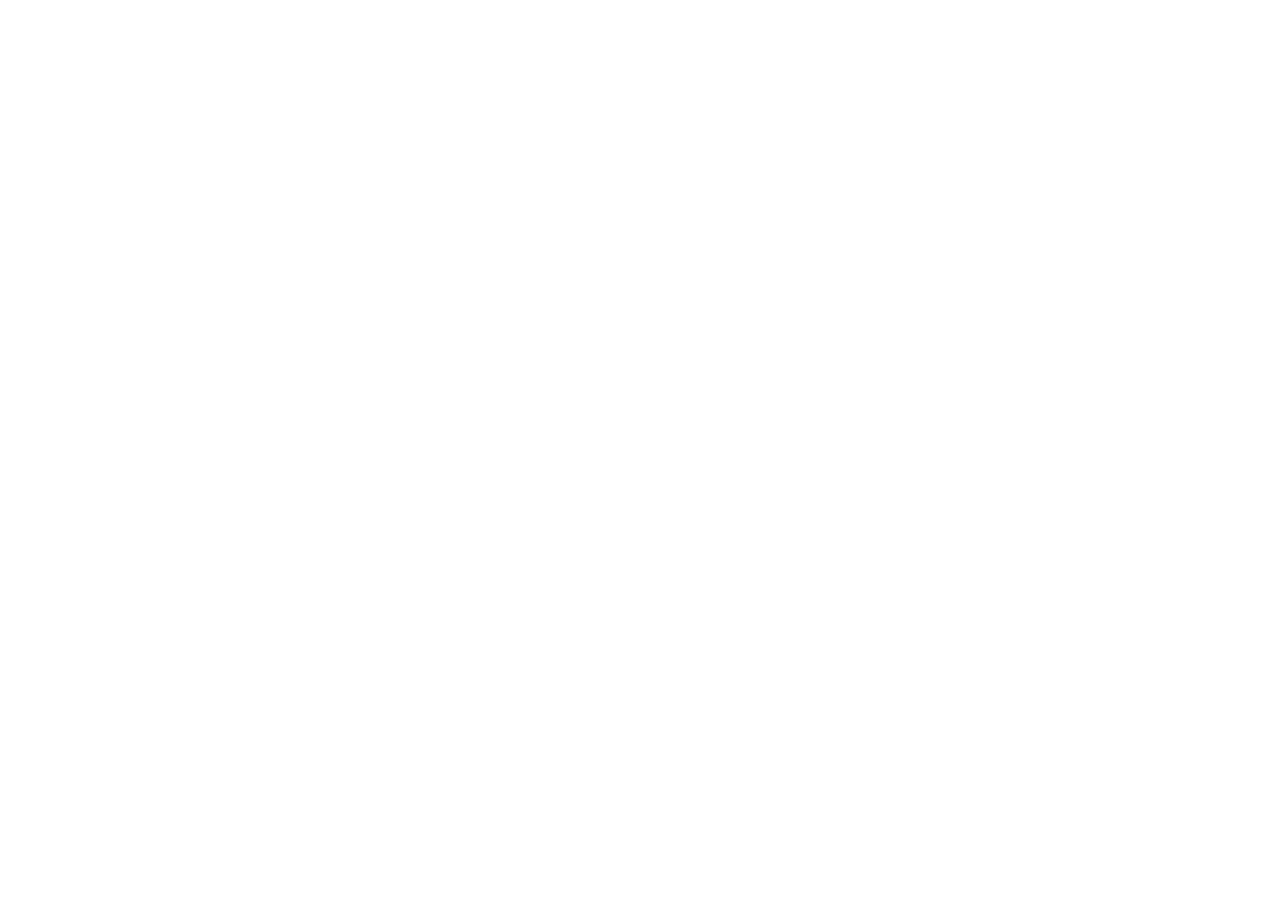
==== berita.html @ 73cecdc0 "added berita.html / working on it" ====
<!doctype html>
<html lang="en">
  <head>
    <meta charset="utf-8">
    <meta name="viewport" content="width=device-width, initial-scale=1">
    <title>Berita</title>
    <link href="https://cdn.jsdelivr.net/npm/bootstrap@5.3.0/dist/css/bootstrap.min.css" rel="stylesheet" integrity="sha384-9ndCyUaIbzAi2FUVXJi0CjmCapSmO7SnpJef0486qhLnuZ2cdeRhO02iuK6FUUVM" crossorigin="anonymous">
    <link rel="stylesheet" href="style/css/style.css">
  </head>
  <body>
    
    <!--Navbar-->
    <div class="sticky-top bg-white" id="navbar"></div>
    <!-- End of Navbar -->



    <!-- Footer -->
    <div class="" id="footer"></div>
    <!-- End of Footer -->

    <script src="https://cdn.jsdelivr.net/npm/bootstrap@5.3.0/dist/js/bootstrap.bundle.min.js" integrity="sha384-geWF76RCwLtnZ8qwWowPQNguL3RmwHVBC9FhGdlKrxdiJJigb/j/68SIy3Te4Bkz" crossorigin="anonymous"></script>
    <!--jquery-->
    <script src="https://code.jquery.com/jquery-3.7.0.min.js" integrity="sha256-2Pmvv0kuTBOenSvLm6bvfBSSHrUJ+3A7x6P5Ebd07/g=" crossorigin="anonymous"></script>
    <script src="style/js/style.js"></script>
  </body>
</html>
---- style/css/style.css ----
@import url('https://fonts.googleapis.com/css2?family=Inter:wght@100;200;300;400;500;600;700;800;900&display=swap');
@import url('https://fonts.googleapis.com/css2?family=Cairo:wght@200&display=swap');

body {
  font-family: 'Inter', sans-serif;
}


main {
  width: 100vw;
  height: 100vh;
  background-image: url('/assets/bg-main.jpg');
  background-repeat: no-repeat;
  background-position: center;
  background-size: cover;
  background-attachment: fixed;
}

a {
  color: black;
}

a:hover {
  color: black;
  font-weight: bold;
  transition: 0.2s;
}

.text-styp h1{
  font-size: 100px;
}

.news-img img {
  width: 640px;
  height: 320px;
}
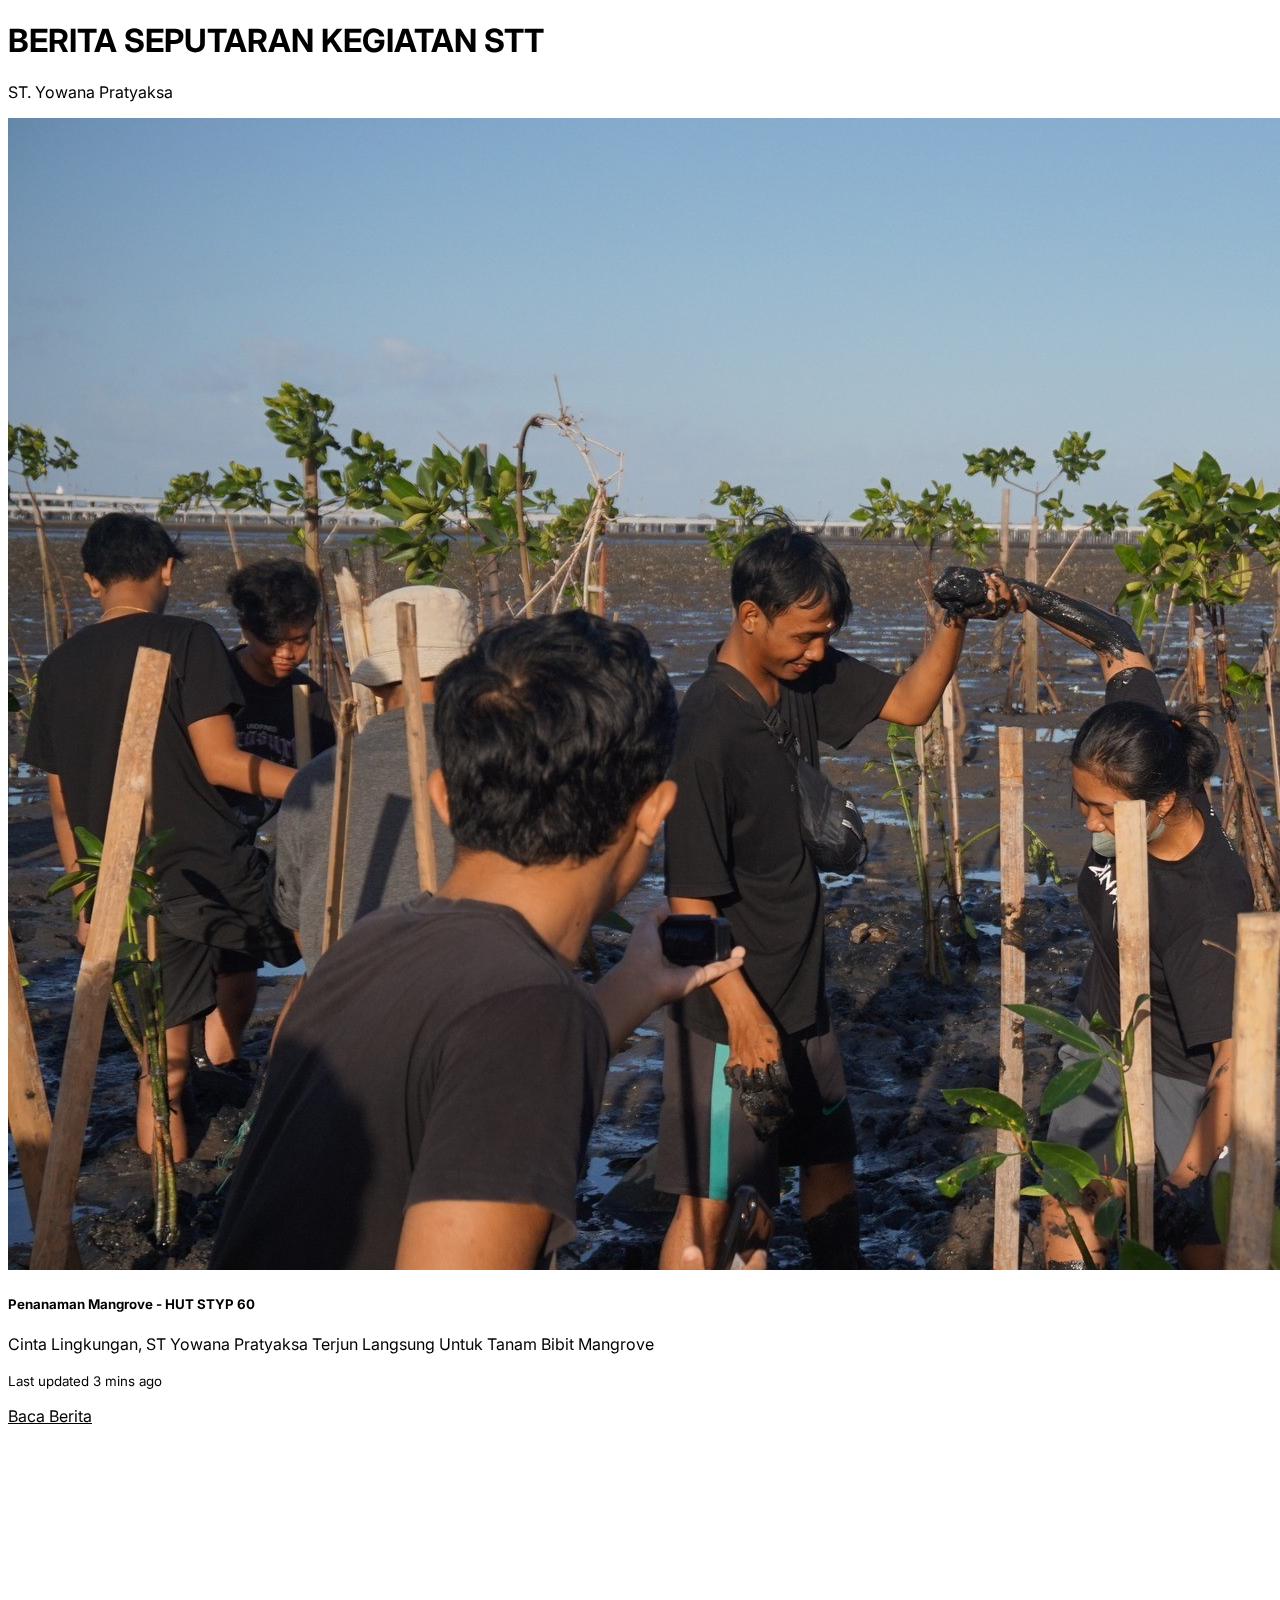
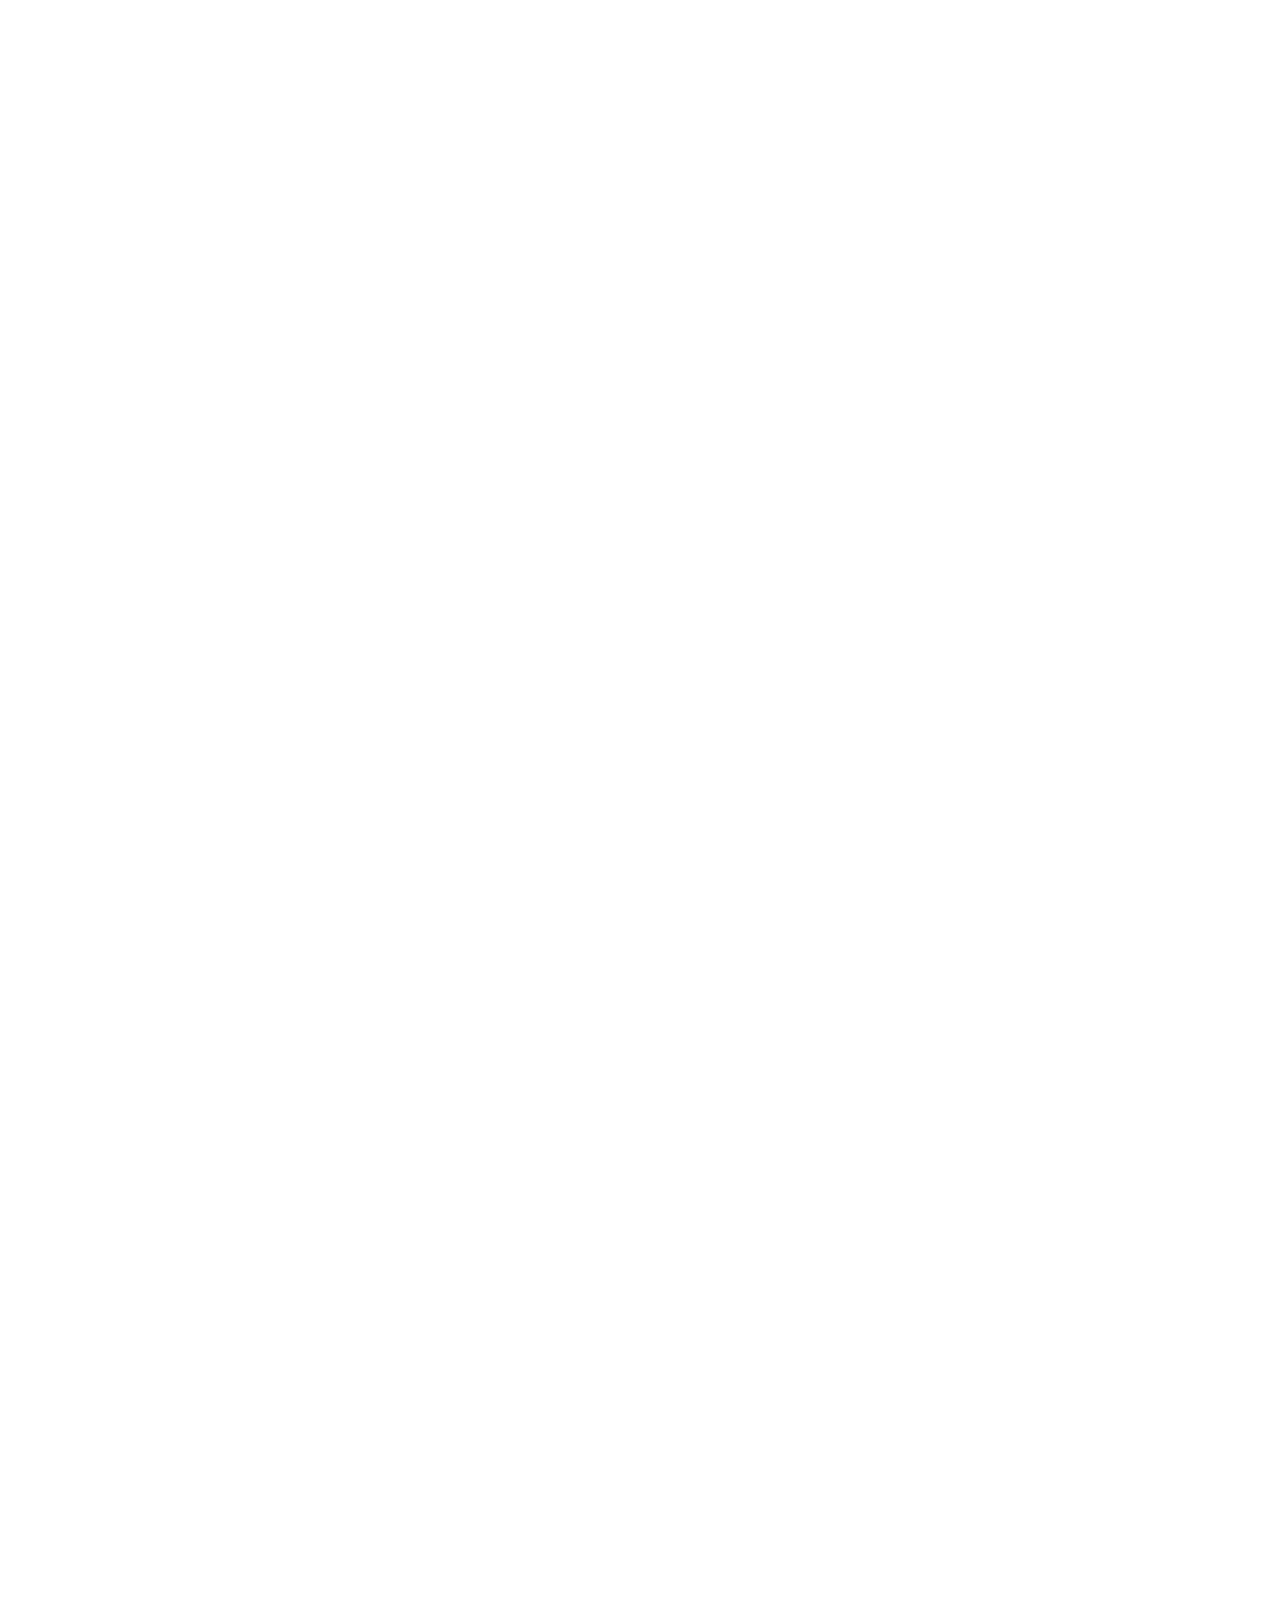
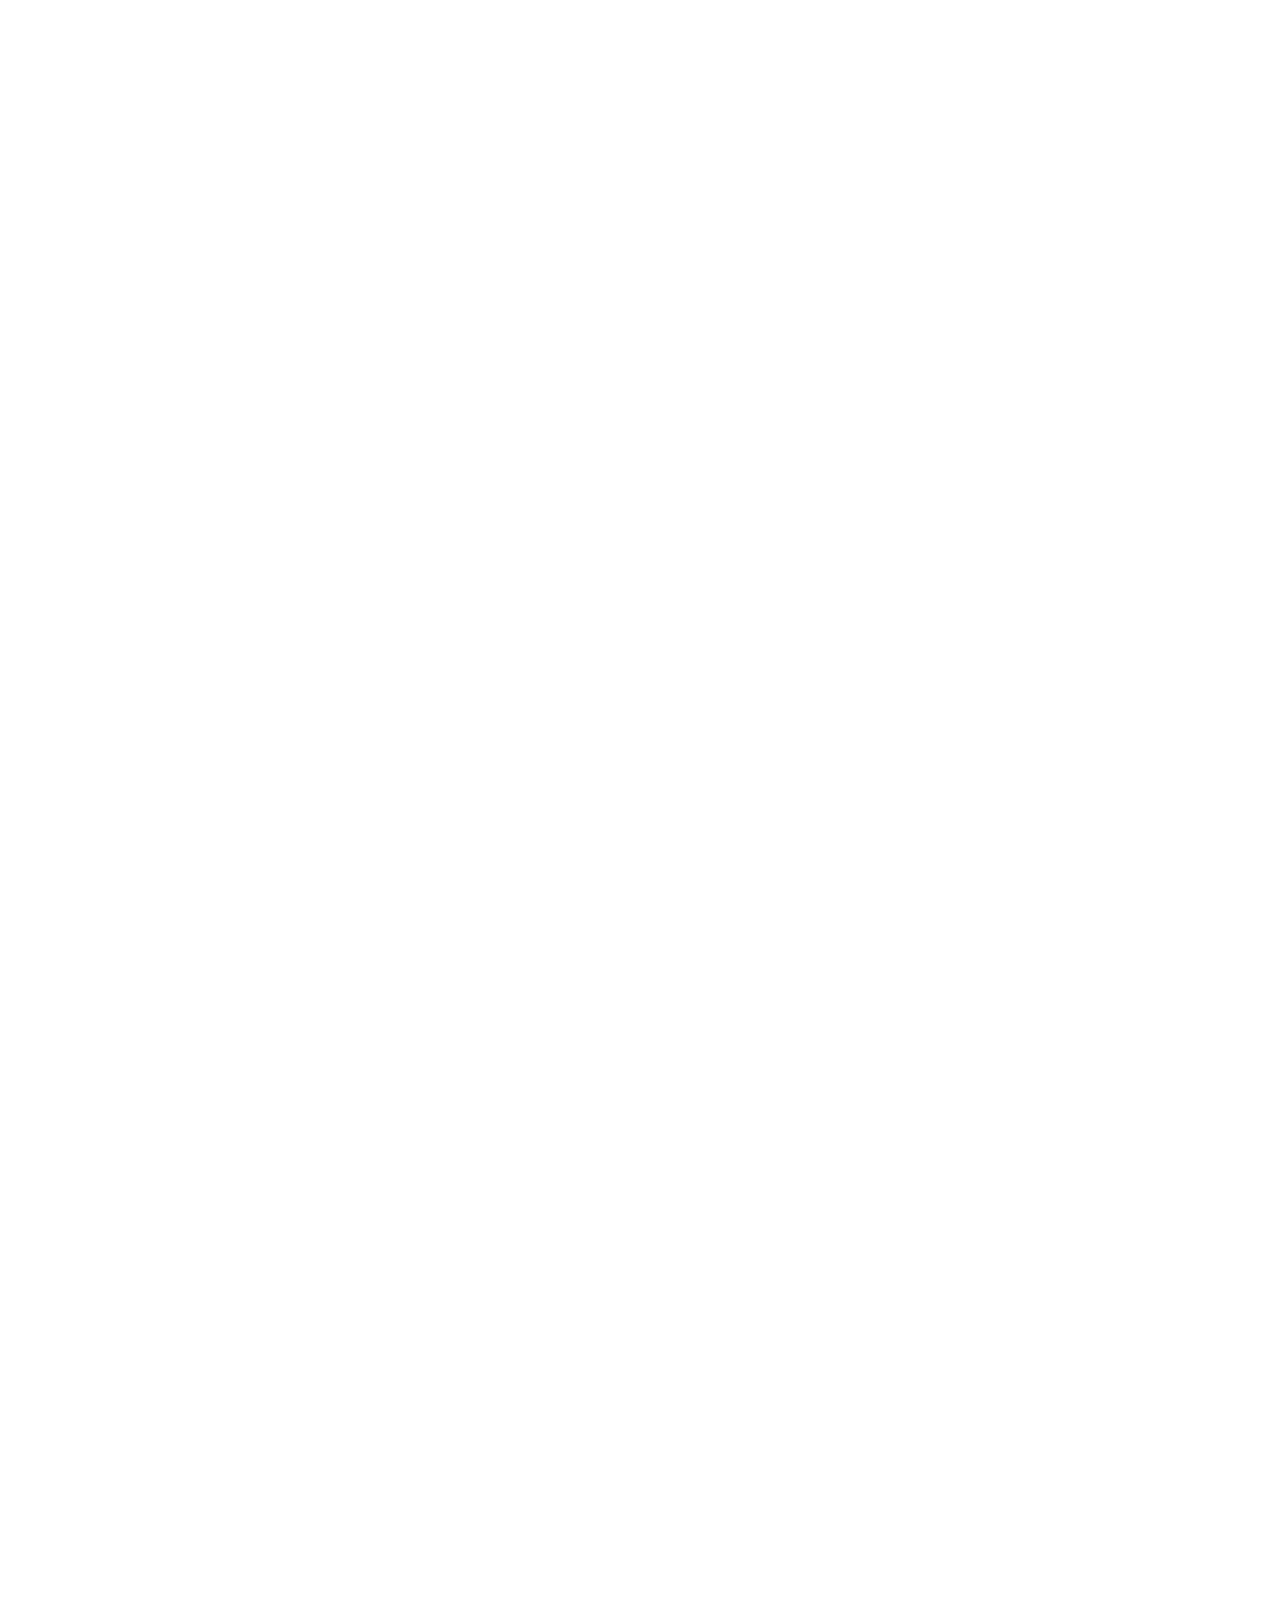
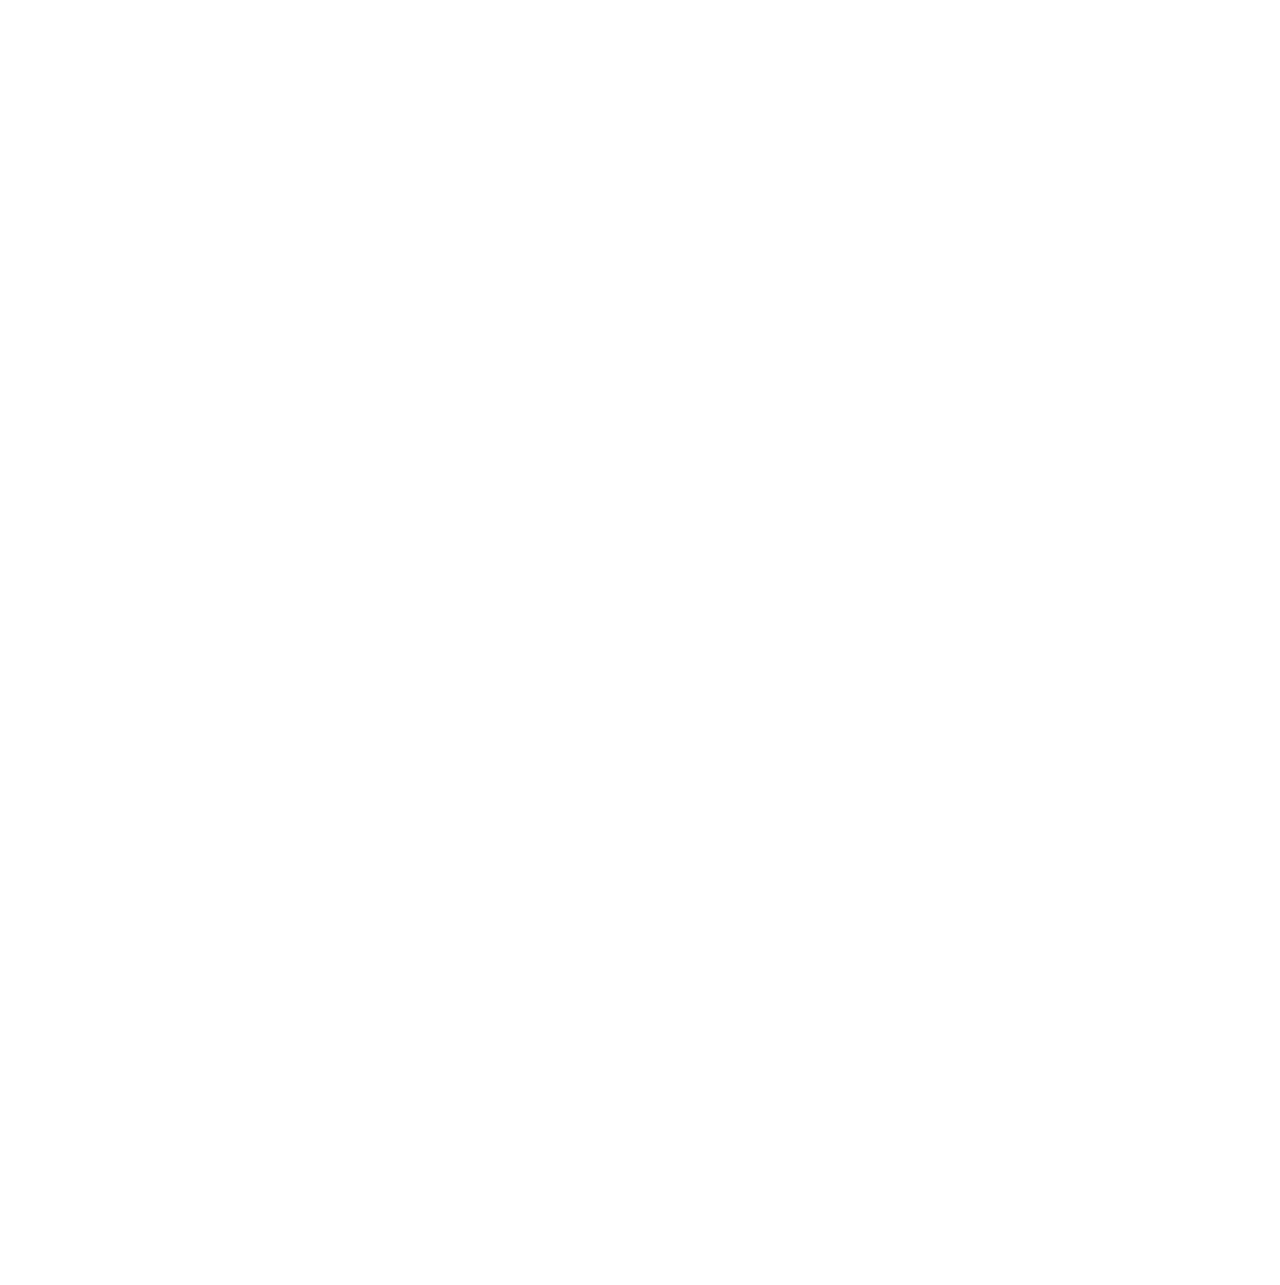
==== commit 69efa2d0: "add animation & fix bug from animation" ====
--- a/berita.html
+++ b/berita.html
@@ -1,27 +1,126 @@
-<!doctype html>
+<!DOCTYPE html>
 <html lang="en">
   <head>
-    <meta charset="utf-8">
-    <meta name="viewport" content="width=device-width, initial-scale=1">
+    <meta charset="utf-8" />
+    <meta name="viewport" content="width=device-width, initial-scale=1" />
     <title>Berita</title>
-    <link href="https://cdn.jsdelivr.net/npm/bootstrap@5.3.0/dist/css/bootstrap.min.css" rel="stylesheet" integrity="sha384-9ndCyUaIbzAi2FUVXJi0CjmCapSmO7SnpJef0486qhLnuZ2cdeRhO02iuK6FUUVM" crossorigin="anonymous">
-    <link rel="stylesheet" href="style/css/style.css">
+    <!-- AOS -->
+    <link rel="stylesheet" href="https://unpkg.com/aos@next/dist/aos.css" />
+    <link rel="stylesheet" href="style/css/style.css" />
+
+    <script src="https://code.jquery.com/jquery-3.7.0.min.js" integrity="sha256-2Pmvv0kuTBOenSvLm6bvfBSSHrUJ+3A7x6P5Ebd07/g=" crossorigin="anonymous"></script>
+
+    <!-- Bootstrap -->
+    <link href="https://cdn.jsdelivr.net/npm/bootstrap@5.3.0-alpha3/dist/css/bootstrap.min.css" rel="stylesheet" integrity="sha384-KK94CHFLLe+nY2dmCWGMq91rCGa5gtU4mk92HdvYe+M/SXH301p5ILy+dN9+nJOZ" crossorigin="anonymous" />
+    <script src="https://cdn.jsdelivr.net/npm/bootstrap@5.3.0-alpha3/dist/js/bootstrap.bundle.min.js" integrity="sha384-ENjdO4Dr2bkBIFxQpeoTz1HIcje39Wm4jDKdf19U8gI4ddQ3GYNS7NTKfAdVQSZe" crossorigin="anonymous"></script>
   </head>
   <body>
-    
     <!--Navbar-->
     <div class="sticky-top bg-white" id="navbar"></div>
     <!-- End of Navbar -->
 
+    <!-- Banner -->
+    <div id="banner"></div>
+    <!-- End Banner -->
 
+    <!-- Title -->
+    <div data-aos="fade-up" class="container mt-5 text-center">
+      <h1>BERITA SEPUTARAN KEGIATAN STT</h1>
+      <p>ST. Yowana Pratyaksa</p>
+    </div>
+    <!-- End Title -->
+
+    <div class="container mt-5">
+      <div class="row px-3 px-md-0">
+        <div class="col-12 mb-4">
+          <div class="berita card row d-flex flex-row justify-content-between mb-4">
+            <img src="/assets/mangrove-60-main.JPG" class="col-12 col-md-6 px-0" alt="..." style="overflow: hidden" />
+
+            <div class="card-body col-12 col-md-6">
+              <h5 class="card-title fw-semibold">Penanaman Mangrove - HUT STYP 60</h5>
+              <p class="card-text text-secondary mb-2">Cinta Lingkungan, ST Yowana Pratyaksa Terjun Langsung Untuk Tanam Bibit Mangrove</p>
+              <p class="card-text mb-3"><small class="text-body-secondary">Last updated 3 mins ago</small></p>
+              <a href="berita-mangrove-hut60.html" class="btn btn-dark">Baca Berita</a>
+            </div>
+          </div>
+
+          <div class=" berita card row d-flex flex-row justify-content-between mb-4">
+            <img src="/assets/escom-60-5.JPG" class="col-12 col-md-6 px-0" alt="..." style="overflow: hidden" />
+
+            <div class="card-body col-12 col-md-6">
+              <h5 class="card-title fw-semibold">STYP ESCOM - HUT STYP 60</h5>
+              <p class="card-text text-secondary mb-2">STYP ESCOM, Turnamen E-Sport Bergengsi Sebagai Wadah Untuk Tunjukkan Skill</p>
+              <p class="card-text mb-3"><small class="text-body-secondary">Last updated 3 mins ago</small></p>
+              <a href="berita-esport-hut60.html" class="btn btn-dark">Baca Berita</a>
+            </div>
+          </div>
+
+          <div class="berita card row d-flex flex-row justify-content-between mb-4">
+            <img src="/assets/bazzar-umkm-60-main.JPG" class="col-12 col-md-6 px-0" alt="..." style="overflow: hidden" />
+
+            <div class="card-body col-12 col-md-6">
+              <h5 class="card-title fw-semibold">Bazzar UMKM - HUT STYP 60</h5>
+              <p class="card-text text-secondary mb-2">Bazzar UMKM Pertama Kali Digelar, ST Yowana Pratyaksa Tunjukkan Eksistensinya</p>
+              <p class="card-text mb-3"><small class="text-body-secondary">Last updated 3 mins ago</small></p>
+              <a href="berita-bazzar-umkm-hut60.html" class="btn btn-dark">Baca Berita</a>
+            </div>
+          </div>
+
+          <div class="berita card row d-flex flex-row justify-content-between mb-4">
+            <img src="/assets/turnamen-ceki-60-main.JPG" class="col-12 col-md-6 px-0" alt="..." style="overflow: hidden" />
+
+            <div class="card-body col-12 col-md-6">
+              <h5 class="card-title fw-semibold">Turnamen Ceki - HUT STYP 60</h5>
+              <p class="card-text text-secondary mb-2">Gelar Turnamen Ceki, Masyarakat Tunjukkan Antusiasnya</p>
+              <p class="card-text mb-3"><small class="text-body-secondary">Last updated 3 mins ago</small></p>
+              <a href="berita-turnamen-ceki-hut60.html" class="btn btn-dark">Baca Berita</a>
+            </div>
+          </div>
+
+          <div class="berita card row d-flex flex-row justify-content-between mb-4">
+            <img src="/assets/news-img.jpg" class="col-12 col-md-6 px-0" alt="..." style="overflow: hidden" />
+
+            <div class="card-body col-12 col-md-6">
+              <h5 class="card-title fw-semibold">Ogoh - Ogoh Caka 1945</h5>
+              <p class="card-text text-secondary mb-2">Kembangkan Kreativitas Pemuda, ST Yowana Pratyaksa Banjar Bualu Tunjukkan Karya "Ni Simbar Mas"</p>
+              <p class="card-text mb-3"><small class="text-body-secondary">Last updated 3 mins ago</small></p>
+              <a href="berita-ogohogoh-caka-1945.html" class="btn btn-dark">Baca Berita</a>
+            </div>
+          </div>
+        </div>
+      </div>
+    </div>
 
     <!-- Footer -->
     <div class="" id="footer"></div>
     <!-- End of Footer -->
 
-    <script src="https://cdn.jsdelivr.net/npm/bootstrap@5.3.0/dist/js/bootstrap.bundle.min.js" integrity="sha384-geWF76RCwLtnZ8qwWowPQNguL3RmwHVBC9FhGdlKrxdiJJigb/j/68SIy3Te4Bkz" crossorigin="anonymous"></script>
-    <!--jquery-->
-    <script src="https://code.jquery.com/jquery-3.7.0.min.js" integrity="sha256-2Pmvv0kuTBOenSvLm6bvfBSSHrUJ+3A7x6P5Ebd07/g=" crossorigin="anonymous"></script>
-    <script src="style/js/style.js"></script>
+    <script src="https://unpkg.com/aos@next/dist/aos.js"></script>
+    <script>
+
+      let scrollRef = 0;
+
+      window.addEventListener('scroll', function() {
+        // increase value up to 10, then refresh AOS
+        scrollRef <= 10 ? scrollRef++ : AOS.refresh();
+      });
+
+      const berita = document.querySelectorAll('.berita');
+      berita.forEach((img, i) => {
+        img.dataset.aos = 'fade-right';
+      });
+
+      // document.querySelectorAll('img')
+      //   .forEach((img) => 
+      //     img.addEventListener('load', () =>
+      //       AOS.refresh()
+      //     )
+      //   );
+
+      AOS.init();
+    </script>
+
+    
   </body>
-</html>+  <script src="style/js/style.js"></script>
+</html>
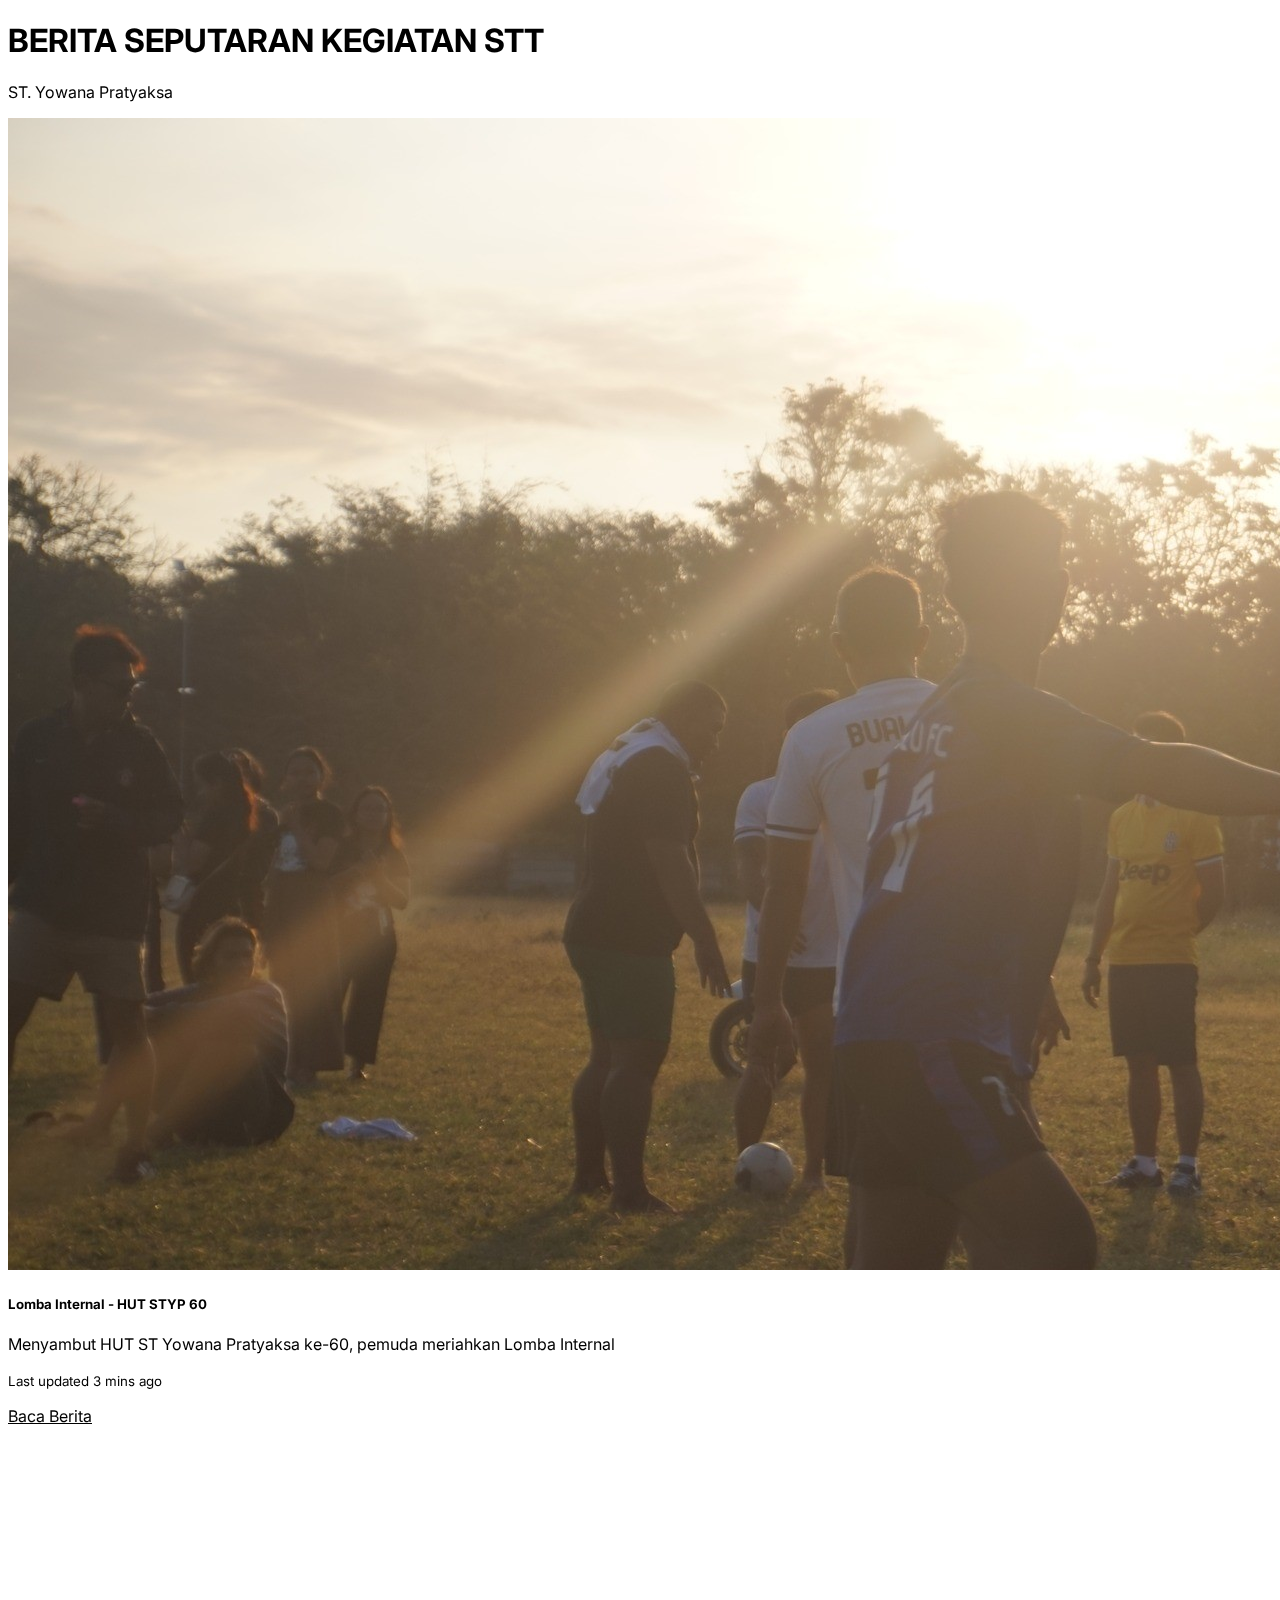
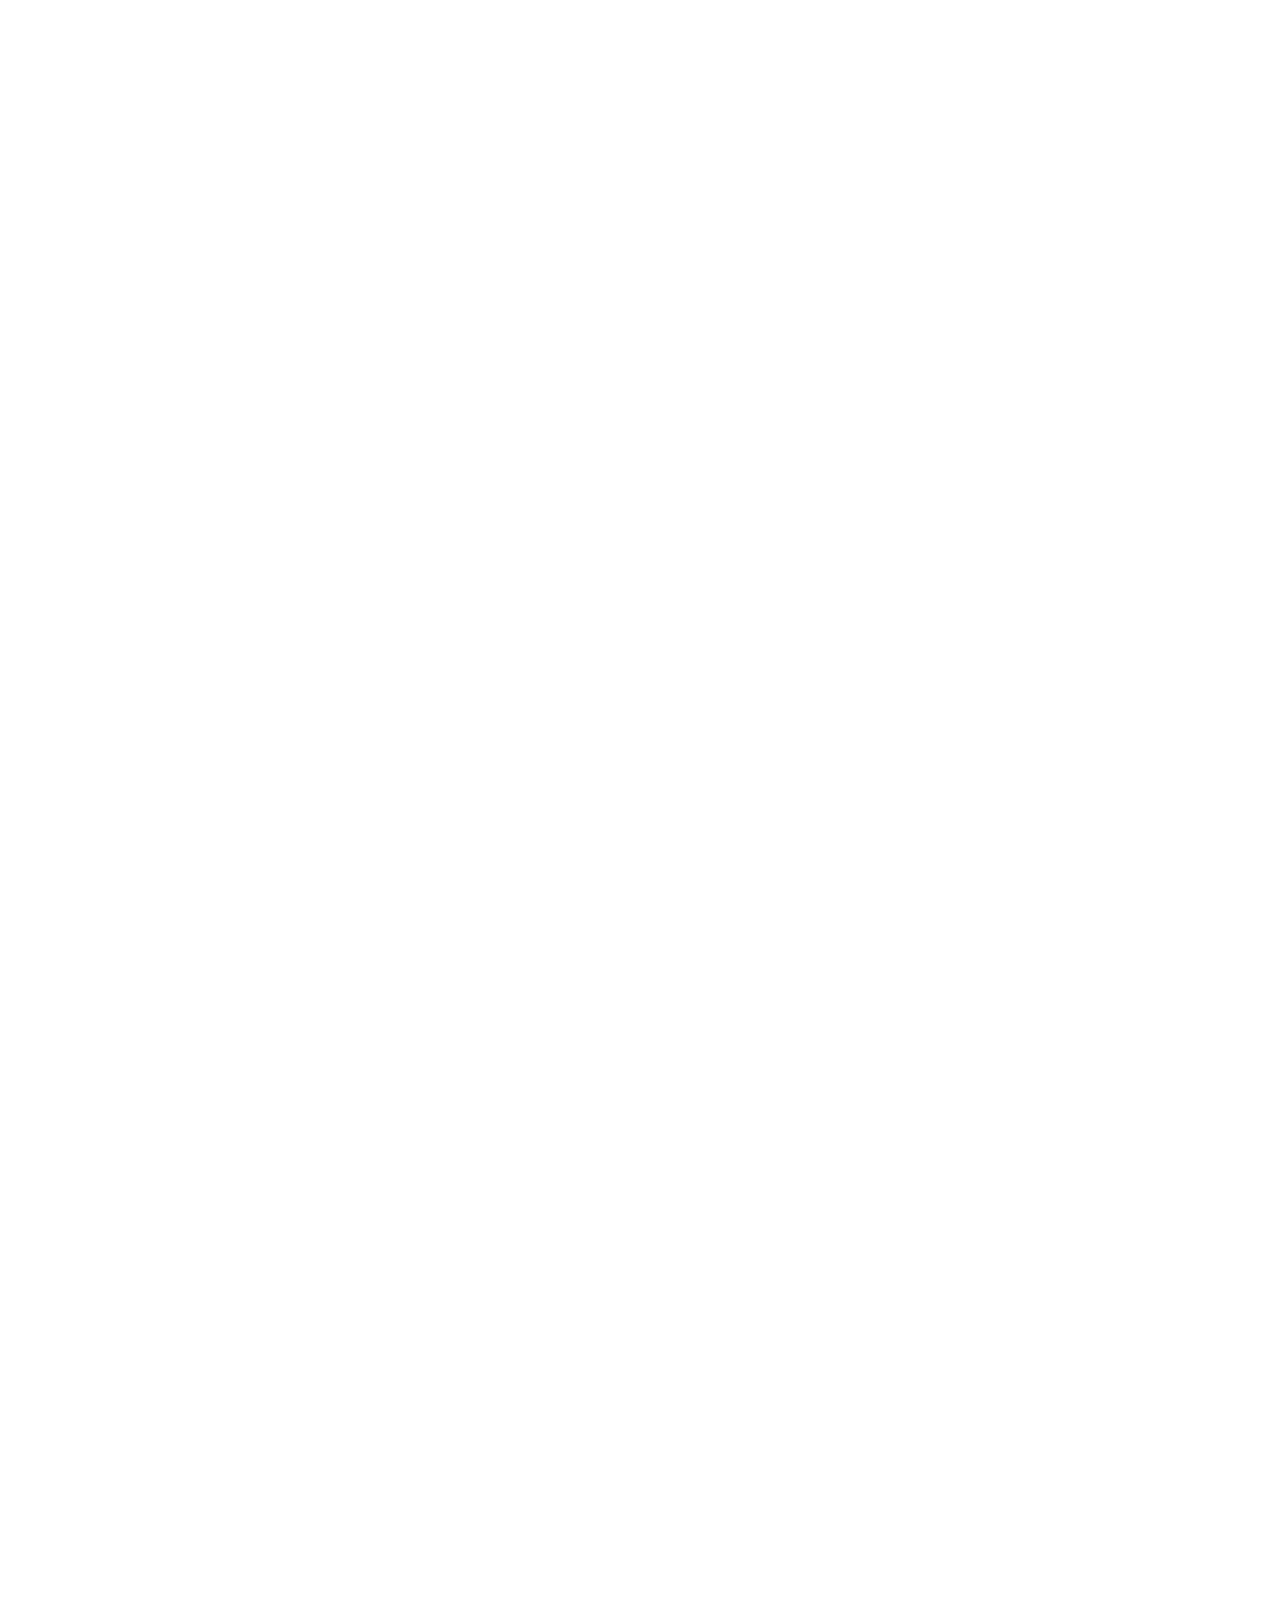
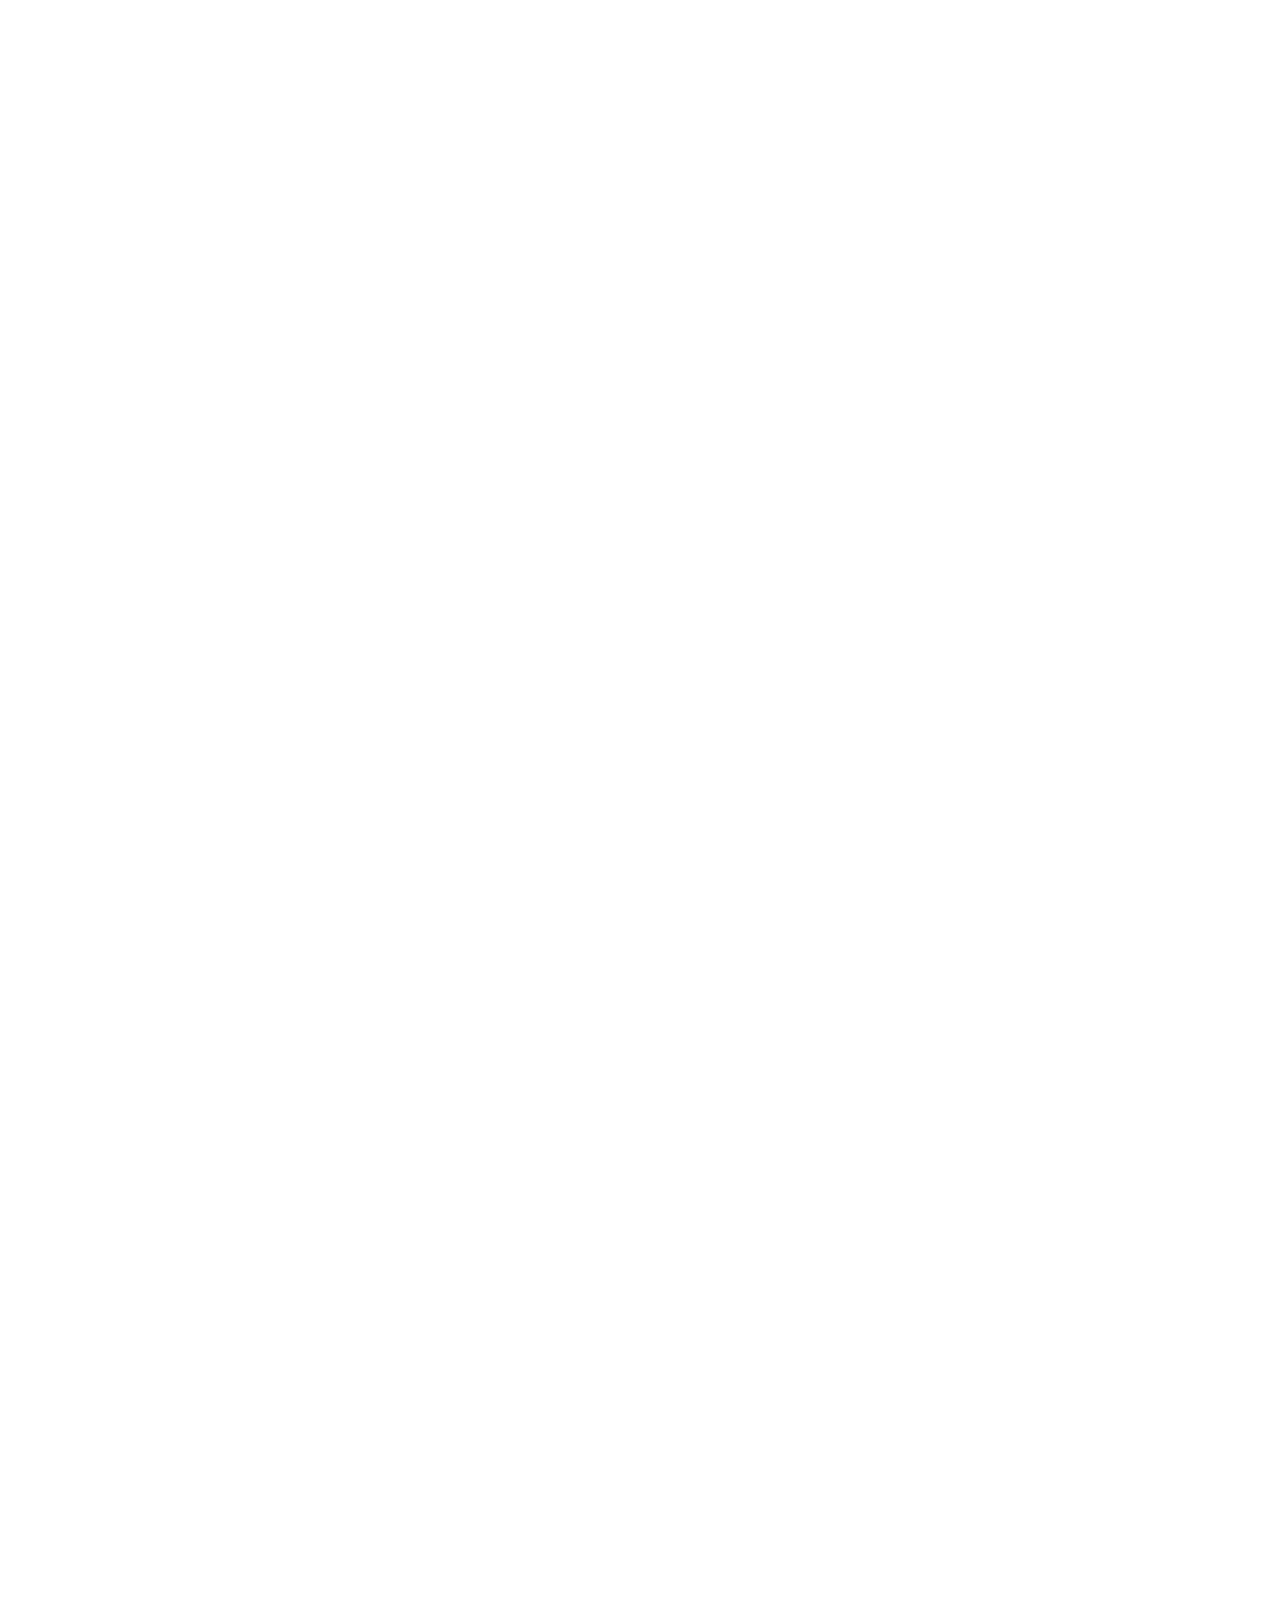
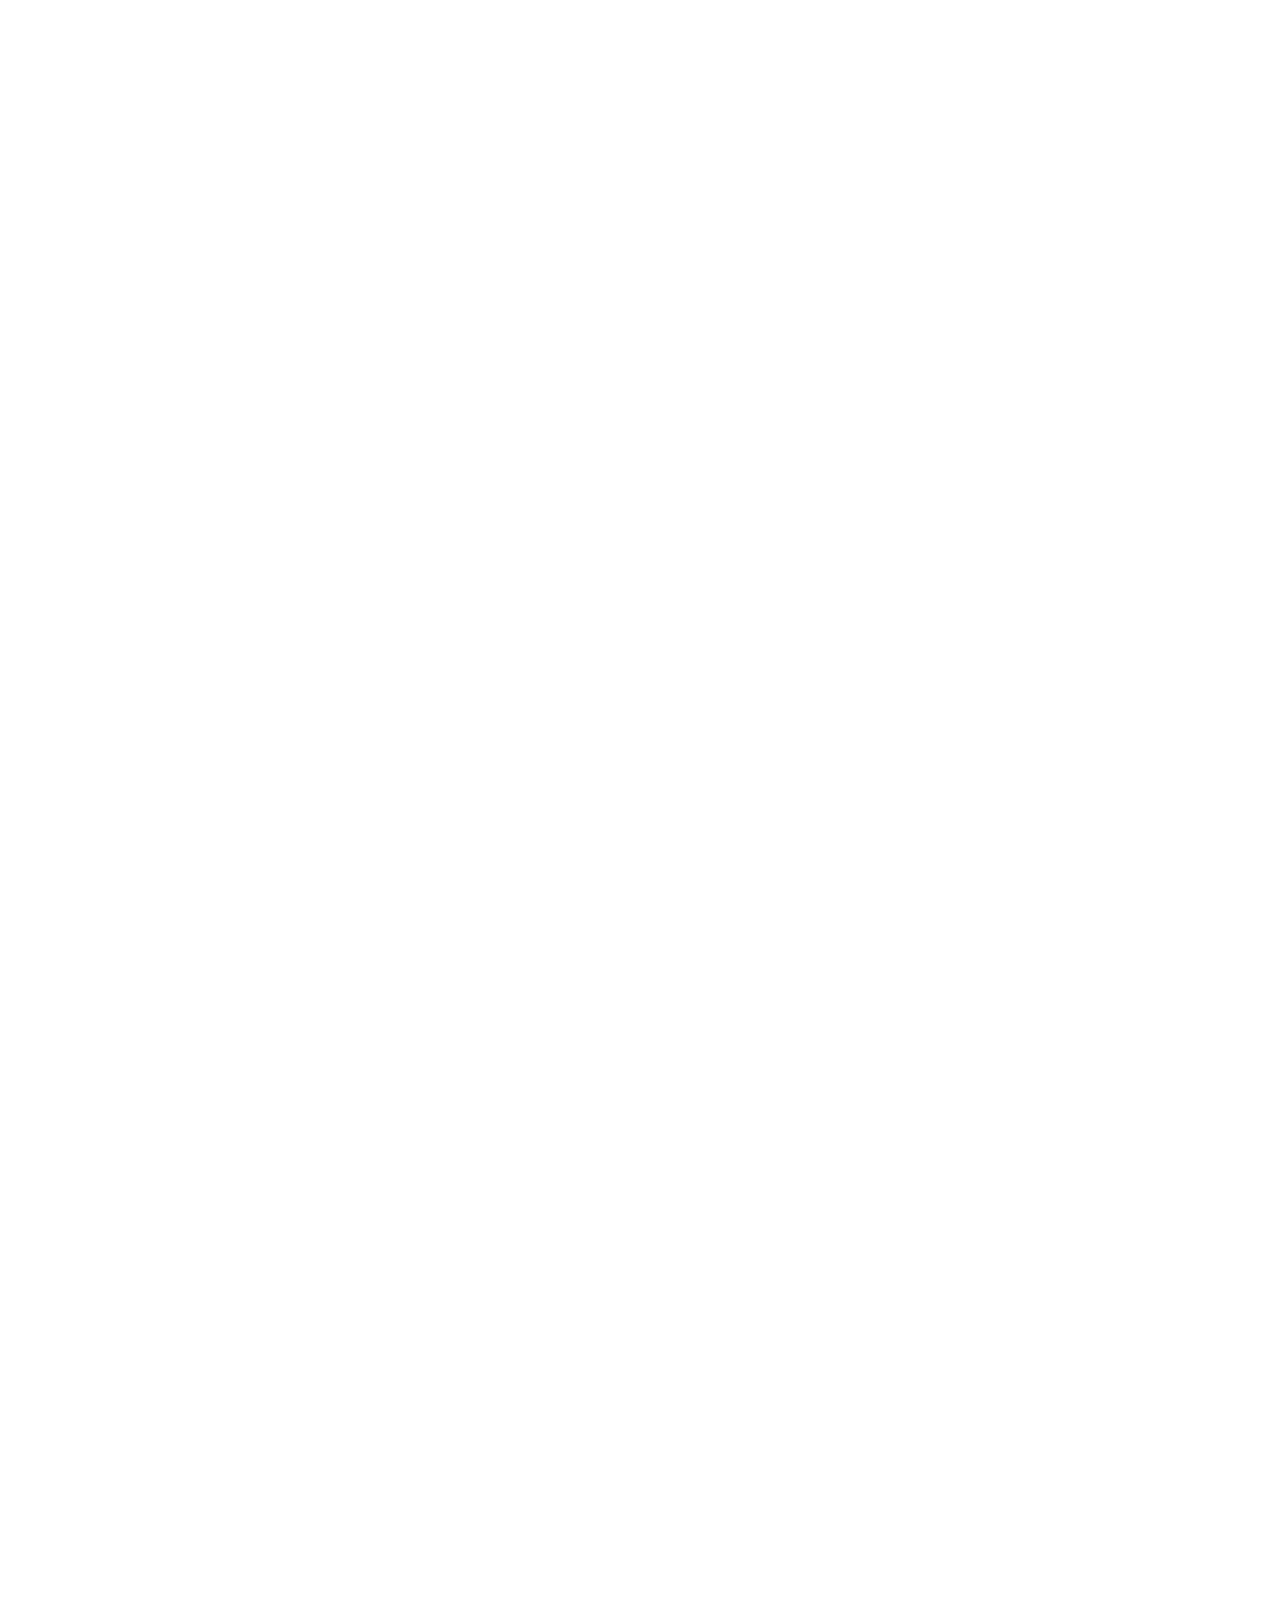
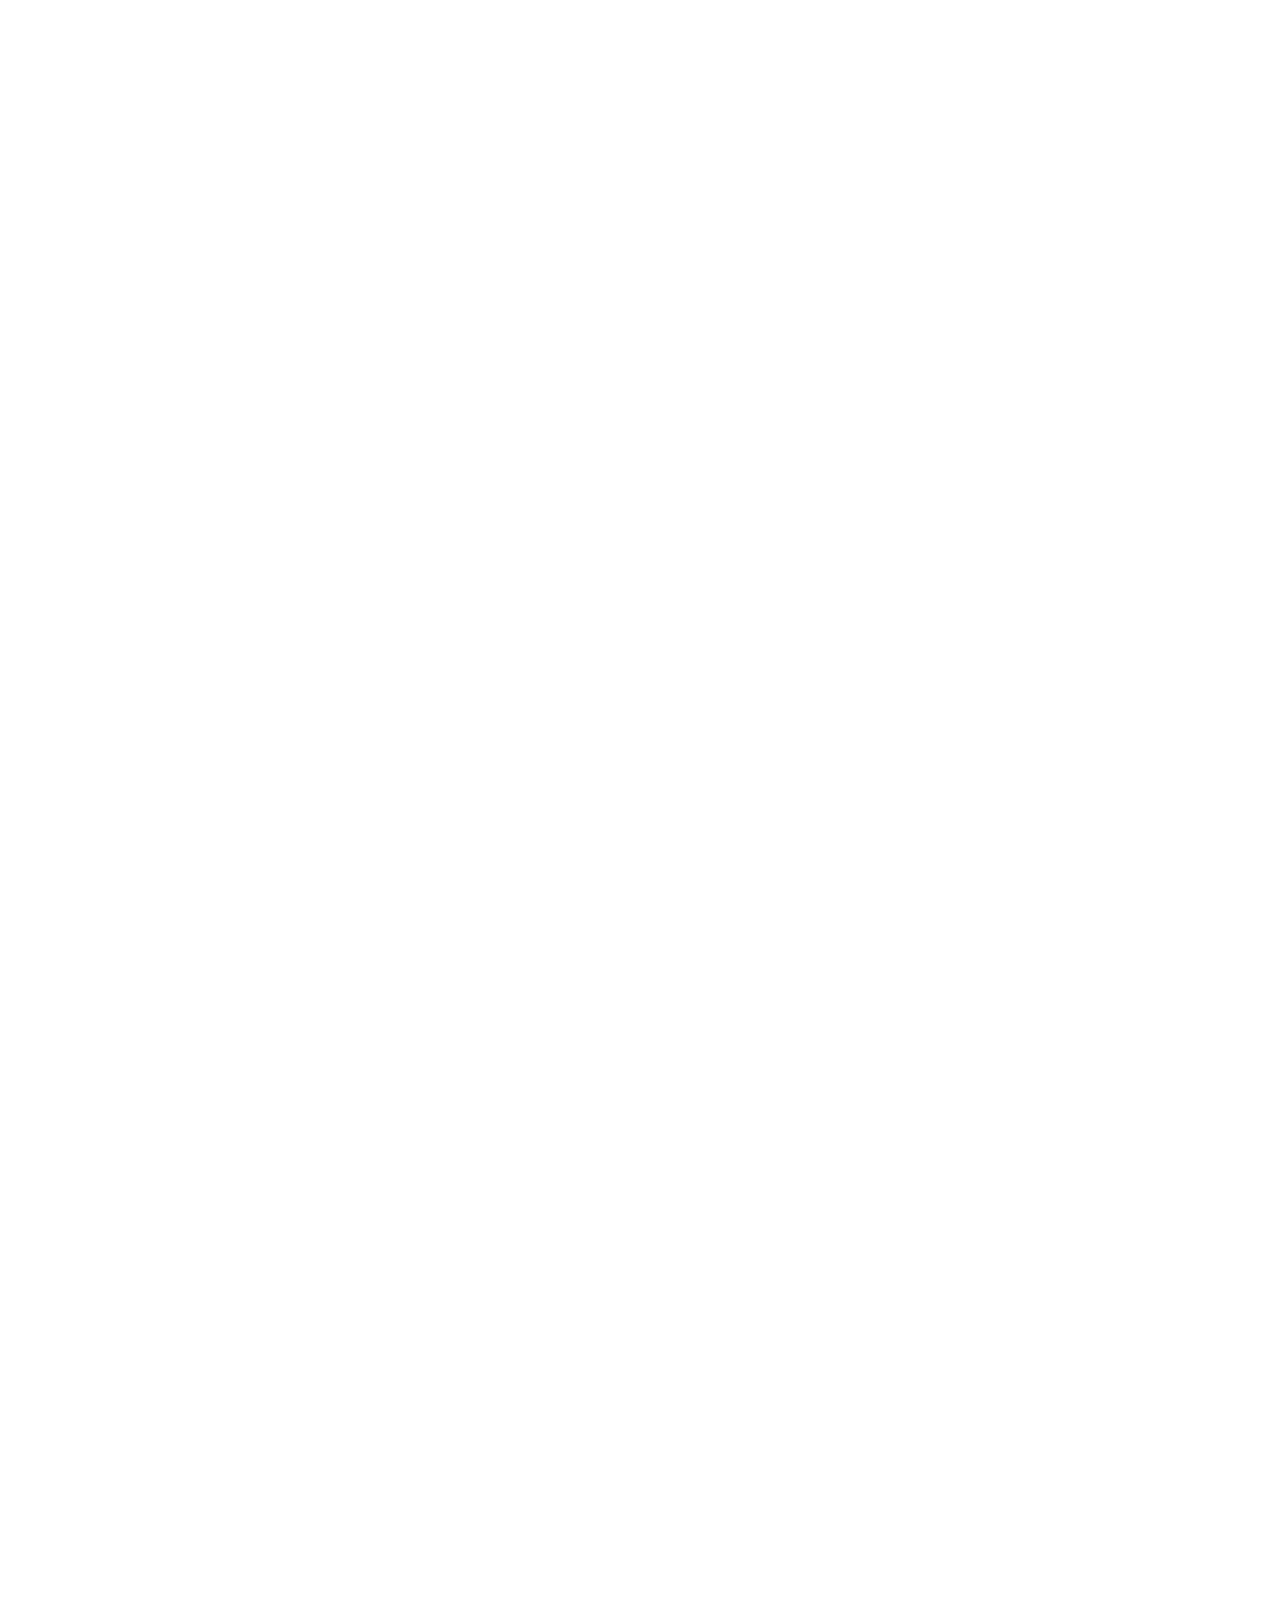
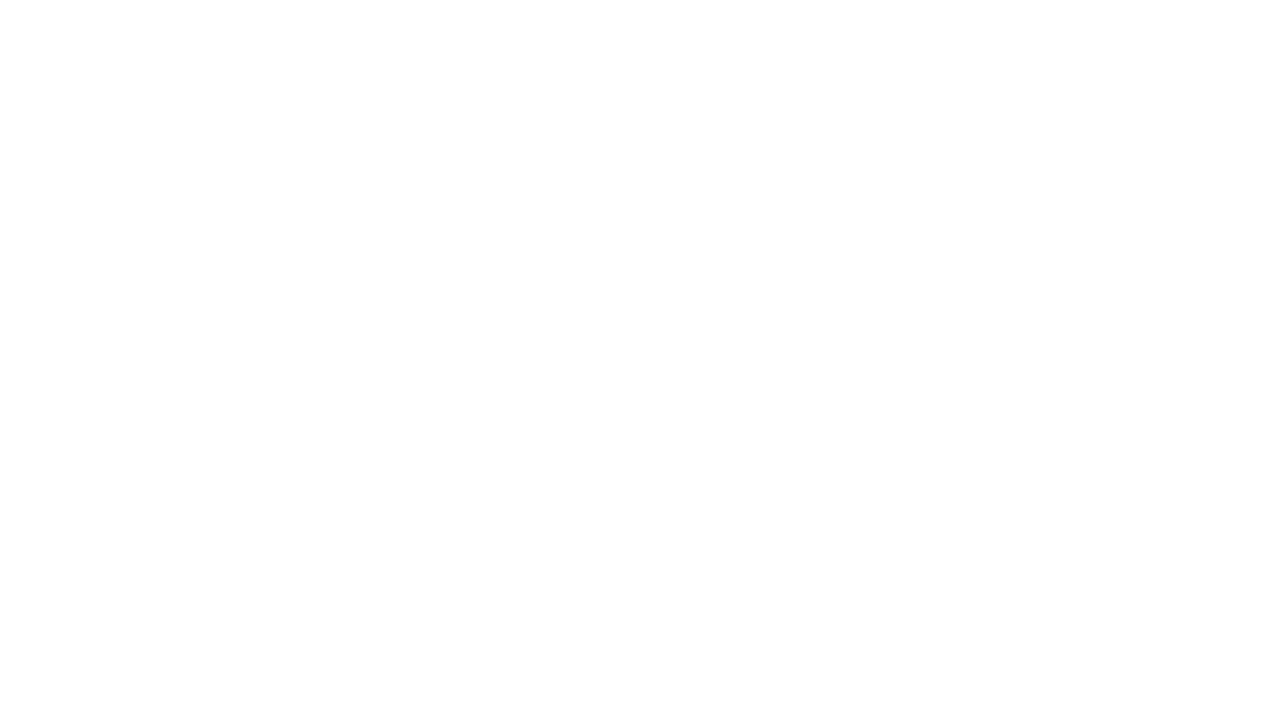
==== commit 8fed7d65: "Update ver 1.0" ====
--- a/berita.html
+++ b/berita.html
@@ -3,6 +3,7 @@
   <head>
     <meta charset="utf-8" />
     <meta name="viewport" content="width=device-width, initial-scale=1" />
+    <link rel="icon" type="image/x-icon" href="assets/STYP LOGO 2.png" />
     <title>Berita</title>
     <!-- AOS -->
     <link rel="stylesheet" href="https://unpkg.com/aos@next/dist/aos.css" />
@@ -34,6 +35,28 @@
       <div class="row px-3 px-md-0">
         <div class="col-12 mb-4">
           <div class="berita card row d-flex flex-row justify-content-between mb-4">
+            <img src="/assets/lomba-intern-60-main.JPG" class="col-12 col-md-6 px-0" alt="..." style="overflow: hidden" />
+
+            <div class="card-body col-12 col-md-6">
+              <h5 class="card-title fw-semibold">Lomba Internal - HUT STYP 60</h5>
+              <p class="card-text text-secondary mb-2">Menyambut HUT ST Yowana Pratyaksa ke-60, pemuda meriahkan Lomba Internal</p>
+              <p class="card-text mb-3"><small class="text-body-secondary">Last updated 3 mins ago</small></p>
+              <a href="berita-lomba-intern-hut60.html" class="btn btn-dark">Baca Berita</a>
+            </div>
+          </div>
+
+          <div class="berita card row d-flex flex-row justify-content-between mb-4">
+            <img src="/assets/baksos-60-main.JPG" class="col-12 col-md-6 px-0" alt="..." style="overflow: hidden" />
+
+            <div class="card-body col-12 col-md-6">
+              <h5 class="card-title fw-semibold">Bakti Sosial - HUT STYP 60</h5>
+              <p class="card-text text-secondary mb-2">Sedikit tapi Bermakna, ST Yowana Pratyaksa Beri Bantuan Sosial untuk Warga</p>
+              <p class="card-text mb-3"><small class="text-body-secondary">Last updated 3 mins ago</small></p>
+              <a href="berita-baksos-hut60.html" class="btn btn-dark">Baca Berita</a>
+            </div>
+          </div>
+
+          <div class="berita card row d-flex flex-row justify-content-between mb-4">
             <img src="/assets/mangrove-60-main.JPG" class="col-12 col-md-6 px-0" alt="..." style="overflow: hidden" />
 
             <div class="card-body col-12 col-md-6">
@@ -44,7 +67,7 @@
             </div>
           </div>
 
-          <div class=" berita card row d-flex flex-row justify-content-between mb-4">
+          <div class="berita card row d-flex flex-row justify-content-between mb-4">
             <img src="/assets/escom-60-5.JPG" class="col-12 col-md-6 px-0" alt="..." style="overflow: hidden" />
 
             <div class="card-body col-12 col-md-6">
@@ -97,21 +120,20 @@
 
     <script src="https://unpkg.com/aos@next/dist/aos.js"></script>
     <script>
-
       let scrollRef = 0;
 
-      window.addEventListener('scroll', function() {
+      window.addEventListener("scroll", function () {
         // increase value up to 10, then refresh AOS
         scrollRef <= 10 ? scrollRef++ : AOS.refresh();
       });
 
-      const berita = document.querySelectorAll('.berita');
+      const berita = document.querySelectorAll(".berita");
       berita.forEach((img, i) => {
-        img.dataset.aos = 'fade-right';
+        img.dataset.aos = "fade-right";
       });
 
       // document.querySelectorAll('img')
-      //   .forEach((img) => 
+      //   .forEach((img) =>
       //     img.addEventListener('load', () =>
       //       AOS.refresh()
       //     )
@@ -119,8 +141,6 @@
 
       AOS.init();
     </script>
-
-    
   </body>
   <script src="style/js/style.js"></script>
 </html>
